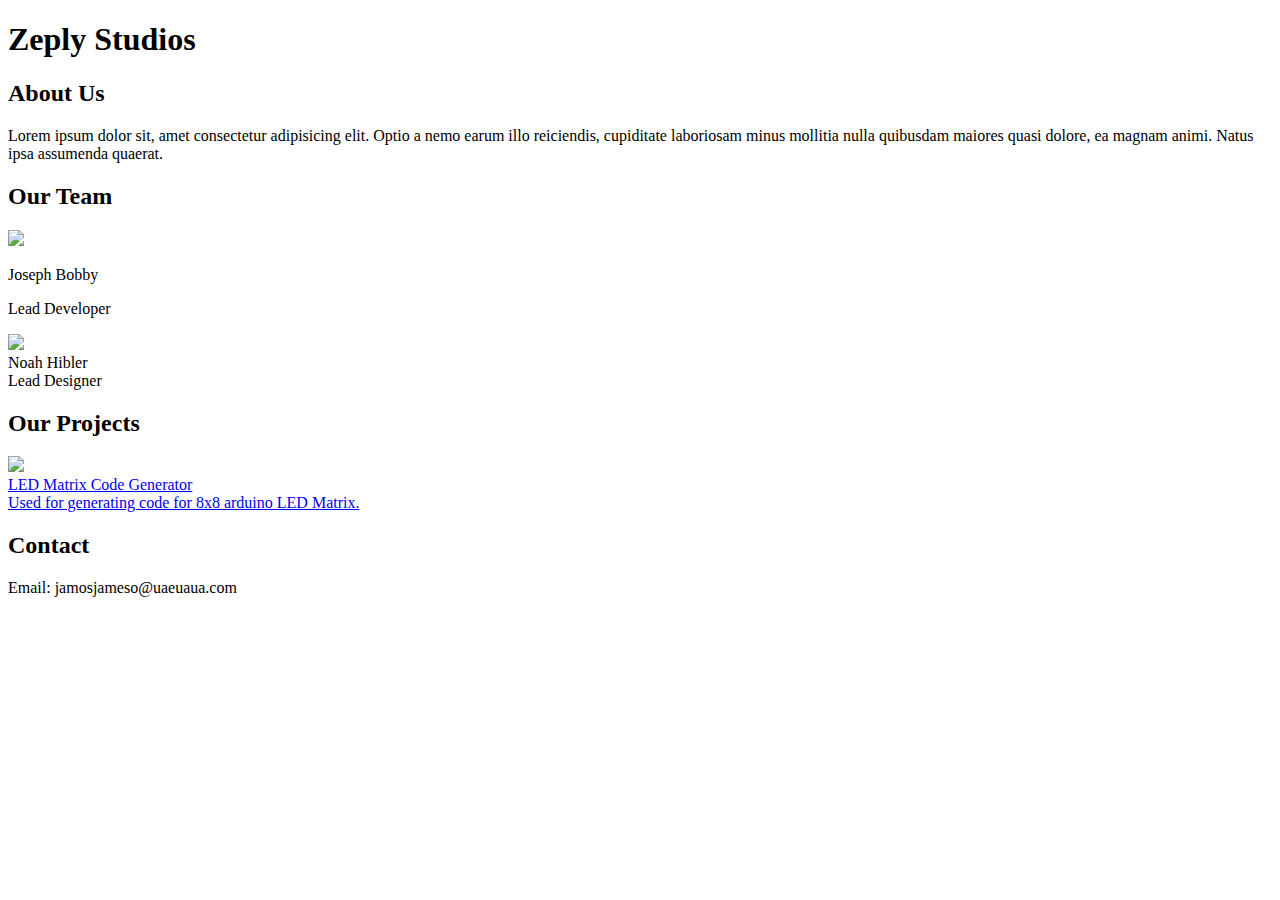
==== index.html @ f2e4d86c "modified:   index.html" ====
<!DOCTYPE html>
<html lang="en">

<head>
    <meta charset="UTF-8">
    <meta name="viewport" content="width=device-width, initial-scale=1.0">
    <title>Zeply Studios</title>
    <link rel="stylesheet" href="style.css">
</head>

<body>
    <div class="hero">
        <h1>Zeply Studios</h1>
    </div>

    <section>
        <h2>About Us</h2>
        <p class="section-content">Lorem ipsum dolor sit, amet consectetur adipisicing elit. Optio a nemo earum illo
            reiciendis, cupiditate laboriosam minus mollitia nulla quibusdam maiores quasi dolore, ea magnam animi.
            Natus ipsa assumenda quaerat.</p>
    </section>

    <section>
        <h2>Our Team</h2>
        <div class="cards">
            <div class="card">
                <img src="https://th.bing.com/th/id/OIP.lRRhG2ZEtFpRLg3SBtJ2IAHaE7?w=259&h=180&c=7&r=0&o=5&dpr=1.5&pid=1.7"
                    width="200px">
                <p class="card-title">Joseph Bobby</p>
                <p class="card-subtitle">Lead Developer</p>
            </div>
            <div class="card">
                <div class="card-img">
                    <img src="https://th.bing.com/th/id/OIP.lRRhG2ZEtFpRLg3SBtJ2IAHaE7?w=259&h=180&c=7&r=0&o=5&dpr=1.5&pid=1.7"
                        width="200px">
                </div>
                <div class="card-title">Noah Hibler</div>
                <div class="card-subtitle">Lead Designer</div>
            </div>
        </div>
    </section>

    <section>
        <h2>Our Projects</h2>
        <div class="cards carousel" style="overflow-x: scroll; flex-wrap: nowrap !important;">

            <div class="card card-sub">
                <a href="/Arduino-Matrix-Helper/">
                    <img src="https://th.bing.com/th/id/OIP.lRRhG2ZEtFpRLg3SBtJ2IAHaE7?w=259&h=180&c=7&r=0&o=5&dpr=1.5&pid=1.7"
                        width="200px">
                    <div class="card-title">LED Matrix Code Generator</div>
                    <div class="card-subtitle">Used for generating code for 8x8 arduino LED Matrix.</div>
                </a>
            </div>
        </div>
    </section>

    <section>
        <h2>Contact</h2>
        <p class="section-content">Email: jamosjameso@uaeuaua.com</p>
    </section>
</body>

</html>
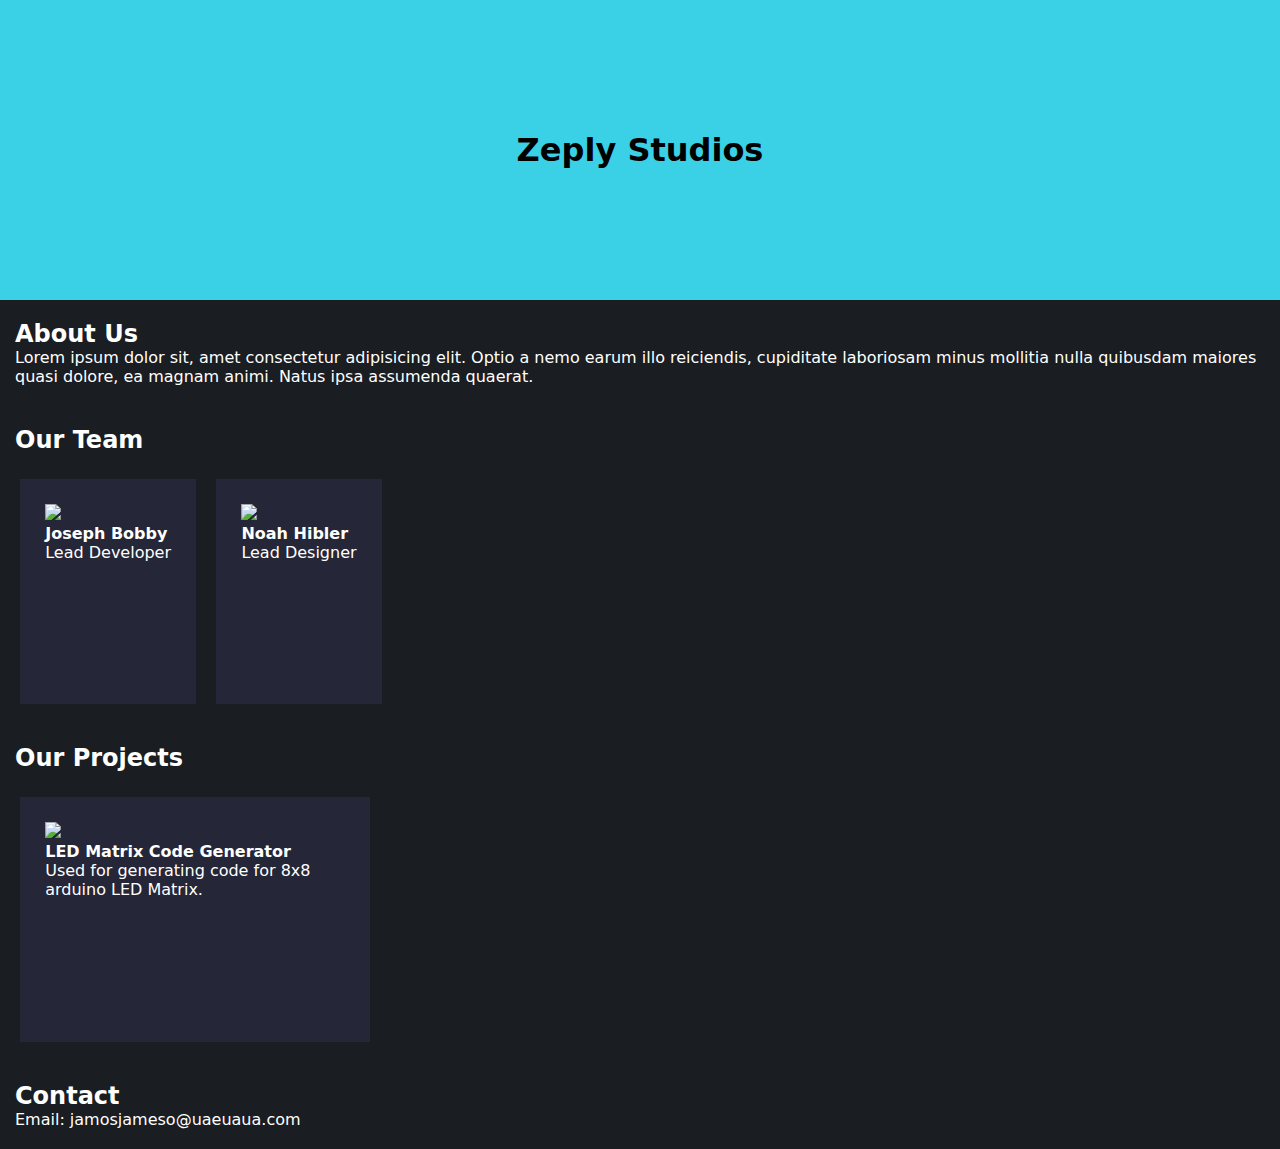
==== commit d94f61ff: "modified:   index.html 	modified:   style.css" ====
--- a/index.html
+++ b/index.html
@@ -44,7 +44,7 @@
         <h2>Our Projects</h2>
         <div class="cards carousel" style="overflow-x: scroll; flex-wrap: nowrap !important;">
 
-            <div class="card card-sub">
+            <div class="card" style="min-height: 220px;">
                 <a href="/Arduino-Matrix-Helper/">
                     <img src="https://th.bing.com/th/id/OIP.lRRhG2ZEtFpRLg3SBtJ2IAHaE7?w=259&h=180&c=7&r=0&o=5&dpr=1.5&pid=1.7"
                         width="200px">
--- a/style.css
+++ b/style.css
@@ -0,0 +1,90 @@
+* {
+  margin: 0;
+  padding: 0;
+  --primary: #1a1d21;
+  --secondary: #3AD0E5;
+  --accent: #252637;
+
+}
+
+body {
+  background-color: var(--primary);
+  color: white;
+  font-family: system-ui, -apple-system, BlinkMacSystemFont, "Segoe UI", Roboto,
+    Oxygen, Ubuntu, Cantarell, "Open Sans", "Helvetica Neue", sans-serif;
+}
+
+.hero {
+  height: 300px;
+  background-color: var(--secondary);
+  align-items: center;
+  justify-content: center;
+  display: flex;
+  color: black;
+}
+
+section {
+  margin-top: 20px;
+  padding-bottom: 20px;
+}
+
+h2,
+.section-content {
+  padding-left: 15px;
+}
+
+.carousel {
+  overflow-x: scroll;
+  scroll-behavior: smooth;
+  scrollbar-width: none;
+}
+
+.carousel::-webkit-scrollbar {
+  display: none;
+}
+
+.cards {
+  margin-top: 15px;
+  display: flex;
+  justify-content: left;
+  flex-wrap: wrap;
+  margin-left: 20px;
+}
+
+a {
+  width: 0;
+  height: 0;
+  padding: 0;
+  margin: 0;
+}
+
+.card {
+  background-color: var(--accent);
+  padding: 2%;
+  margin-right: 20px;
+  padding-bottom: 0;
+  margin-top: 10px;
+  cursor: pointer;
+  height: fit-content;
+  width: fit-content;
+  max-width: 300px;
+  min-height: 200px;
+  transition: transform 0.6s;
+}
+
+a {
+  text-decoration: none;
+  color: inherit;
+}
+
+.card:hover {
+  transform: scale(1.05);
+}
+
+.card-title {
+  font-weight: bold;
+}
+
+.card-subtitle {
+  font-weight: lighter;
+}
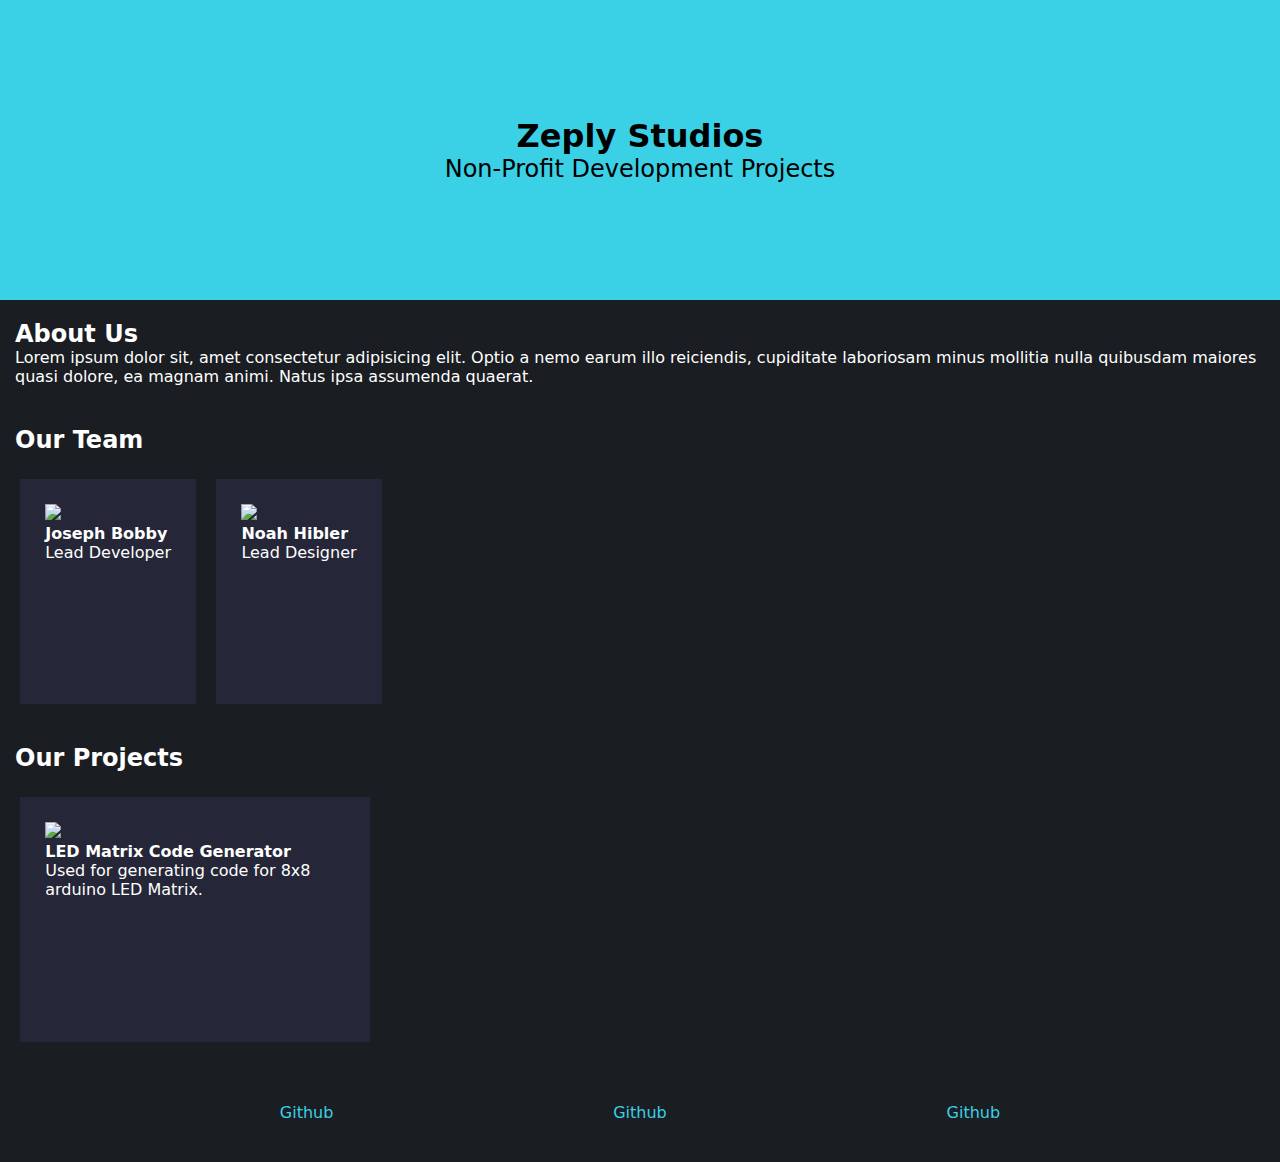
==== commit 2422071f: "modified:   index.html 	modified:   style.css" ====
--- a/index.html
+++ b/index.html
@@ -11,6 +11,7 @@
 <body>
     <div class="hero">
         <h1>Zeply Studios</h1>
+        <h2>Non-Profit Development Projects</h2>
     </div>
 
     <section>
@@ -44,21 +45,20 @@
         <h2>Our Projects</h2>
         <div class="cards carousel" style="overflow-x: scroll; flex-wrap: nowrap !important;">
 
-            <div class="card" style="min-height: 220px;">
-                <a href="/Arduino-Matrix-Helper/">
+                <a href="/Arduino-Matrix-Helper/" class="card" style="min-height: 220px;">
                     <img src="https://th.bing.com/th/id/OIP.lRRhG2ZEtFpRLg3SBtJ2IAHaE7?w=259&h=180&c=7&r=0&o=5&dpr=1.5&pid=1.7"
                         width="200px">
                     <div class="card-title">LED Matrix Code Generator</div>
                     <div class="card-subtitle">Used for generating code for 8x8 arduino LED Matrix.</div>
                 </a>
-            </div>
         </div>
     </section>
 
-    <section>
-        <h2>Contact</h2>
-        <p class="section-content">Email: jamosjameso@uaeuaua.com</p>
-    </section>
+    <footer>
+        <p><a href="https://github.com/Zeply-Studios">Github</a></p>
+        <p><a href="https://github.com/Zeply-Studios">Github</a></p>
+        <p><a href="https://github.com/Zeply-Studios">Github</a></p>
+    </footer>
 </body>
 
 </html>--- a/style.css
+++ b/style.css
@@ -17,10 +17,22 @@
 .hero {
   height: 300px;
   background-color: var(--secondary);
+  display: flex;
+  gap: 0;
+  row-gap: 0;
   align-items: center;
   justify-content: center;
-  display: flex;
+  flex-direction: column;
   color: black;
+}
+
+.hero * {
+  padding: 0;
+  margin: 0;
+}
+
+.hero h2 {
+  font-weight: lighter;
 }
 
 section {
@@ -88,3 +100,14 @@
 .card-subtitle {
   font-weight: lighter;
 }
+
+footer {
+  align-items: center;
+  display: flex;
+  justify-content: space-evenly;
+  height: 100px;
+}
+
+footer p {
+  color: var(--secondary);
+}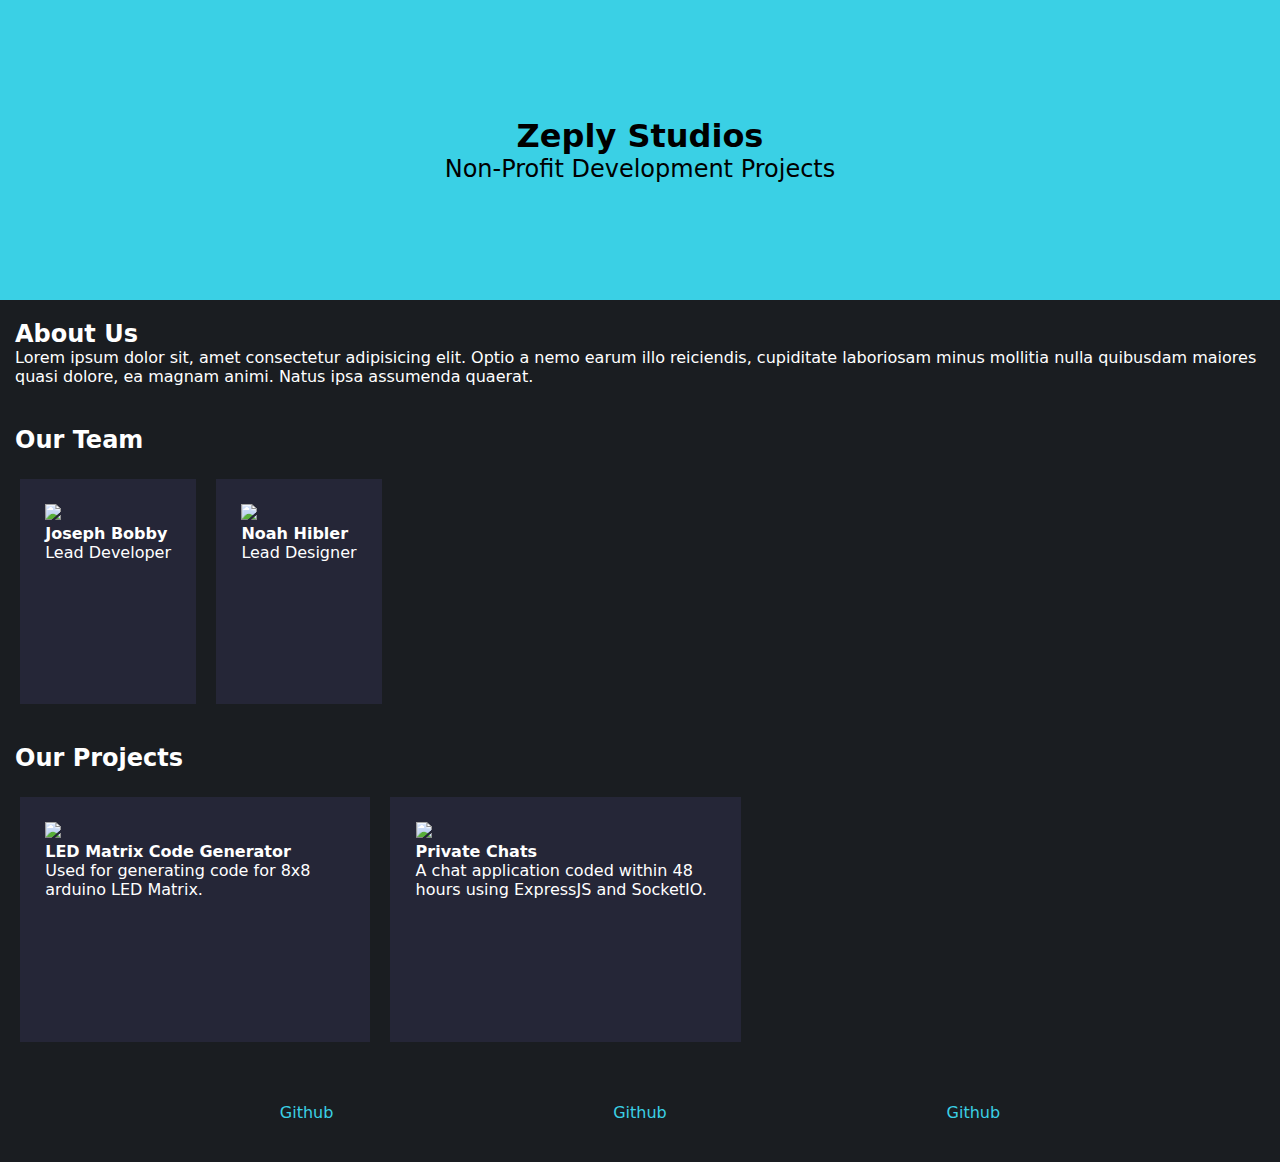
==== commit 9a2c6f9e: "modified:   index.html" ====
--- a/index.html
+++ b/index.html
@@ -51,6 +51,13 @@
                     <div class="card-title">LED Matrix Code Generator</div>
                     <div class="card-subtitle">Used for generating code for 8x8 arduino LED Matrix.</div>
                 </a>
+
+                <a href="https://github.com/Zeply-Studios/Private-Chats" class="card" style="min-height: 220px;">
+                    <img src="https://th.bing.com/th/id/OIP.lRRhG2ZEtFpRLg3SBtJ2IAHaE7?w=259&h=180&c=7&r=0&o=5&dpr=1.5&pid=1.7"
+                        width="200px">
+                    <div class="card-title">Private Chats</div>
+                    <div class="card-subtitle">A chat application coded within 48 hours using ExpressJS and SocketIO.</div>
+                </a>
         </div>
     </section>
 
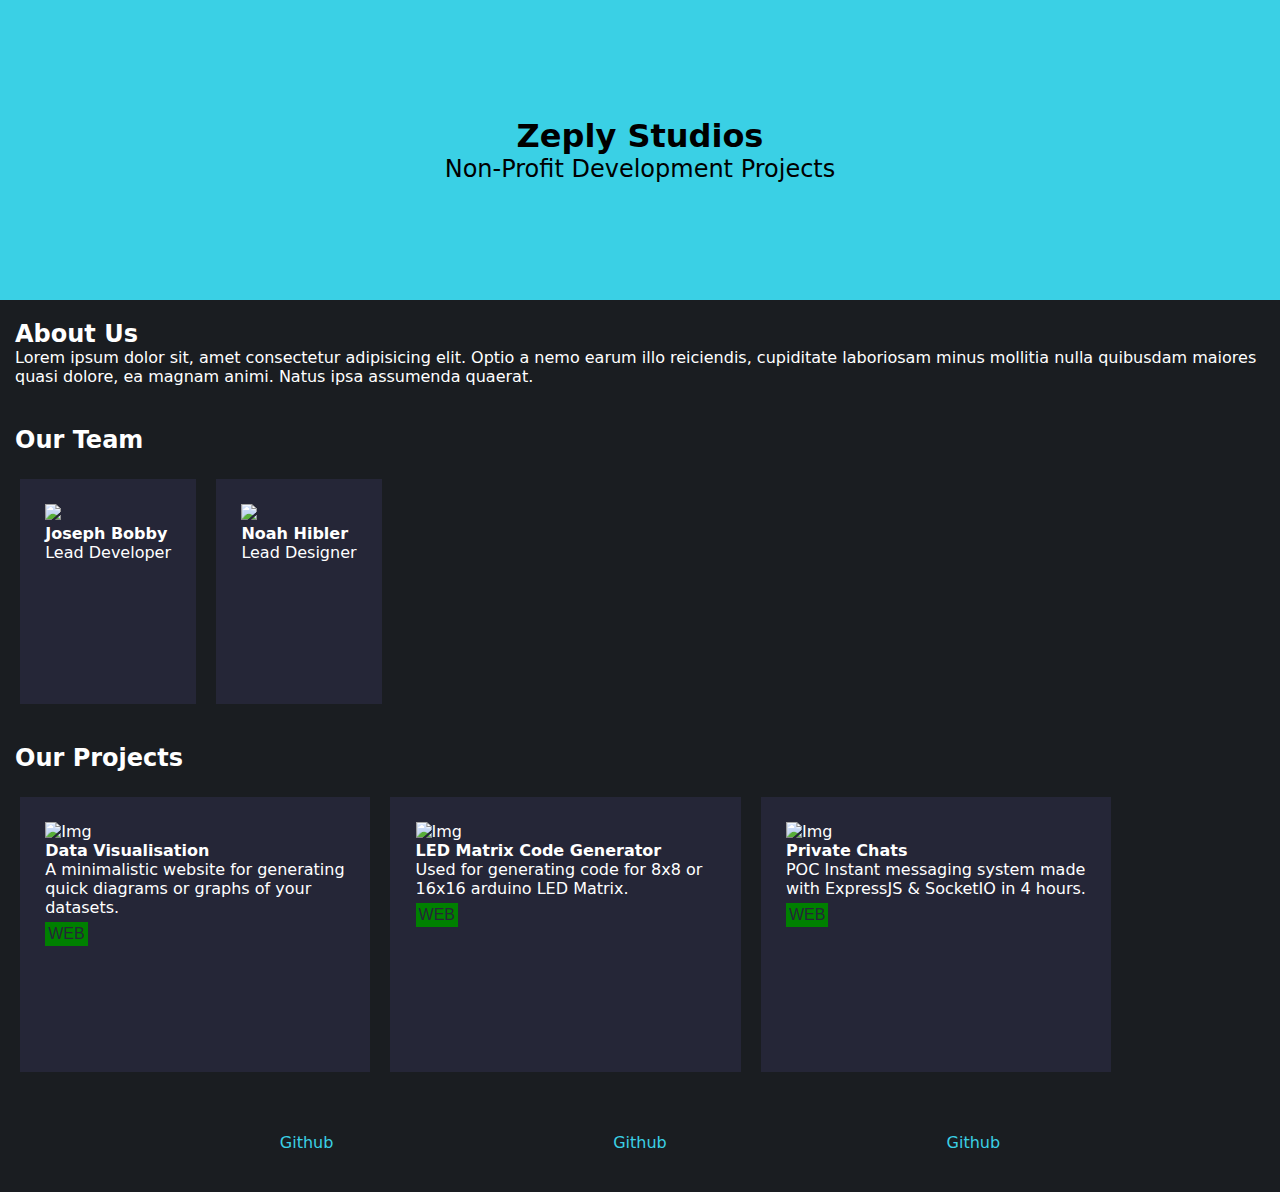
==== commit ec9c6f46: "new file:   data.json 	modified:   index.html 	modified:   style.css" ====
--- a/index.html
+++ b/index.html
@@ -43,21 +43,7 @@
 
     <section>
         <h2>Our Projects</h2>
-        <div class="cards carousel" style="overflow-x: scroll; flex-wrap: nowrap !important;">
-
-                <a href="/Arduino-Matrix-Helper/" class="card" style="min-height: 220px;">
-                    <img src="https://th.bing.com/th/id/OIP.lRRhG2ZEtFpRLg3SBtJ2IAHaE7?w=259&h=180&c=7&r=0&o=5&dpr=1.5&pid=1.7"
-                        width="200px">
-                    <div class="card-title">LED Matrix Code Generator</div>
-                    <div class="card-subtitle">Used for generating code for 8x8 arduino LED Matrix.</div>
-                </a>
-
-                <a href="https://github.com/Zeply-Studios/Private-Chats" class="card" style="min-height: 220px;">
-                    <img src="https://th.bing.com/th/id/OIP.lRRhG2ZEtFpRLg3SBtJ2IAHaE7?w=259&h=180&c=7&r=0&o=5&dpr=1.5&pid=1.7"
-                        width="200px">
-                    <div class="card-title">Private Chats</div>
-                    <div class="card-subtitle">A chat application coded within 48 hours using ExpressJS and SocketIO.</div>
-                </a>
+        <div id="carousel" class="cards carousel" style="overflow-x: scroll; flex-wrap: nowrap !important;">
         </div>
     </section>
 
@@ -66,6 +52,47 @@
         <p><a href="https://github.com/Zeply-Studios">Github</a></p>
         <p><a href="https://github.com/Zeply-Studios">Github</a></p>
     </footer>
+
+    <script>
+        const container = document.getElementById("carousel");
+    
+        fetch("/data.json").then(async res => {
+            const items = await res.json();
+            console.log(items);
+    
+            for (const item of items) {
+                const card = document.createElement("a");
+    
+                card.className = "card";
+                card.href = item.link;
+                card.style.minHeight = "250px";
+    
+                const img = document.createElement("img");
+                img.src = item.img;
+                img.width = 200;
+                img.alt = "Img"
+    
+                const title = document.createElement("p");
+                title.className = "card-title";
+                title.textContent = item.title;
+    
+                const subtitle = document.createElement("p"); 
+                subtitle.className = "card-subtitle";
+                subtitle.textContent = item.subtitle;
+    
+                const tag = document.createElement("p");
+                tag.className = "card-tag";
+                tag.textContent = item.tag;
+    
+                card.appendChild(img);
+                card.appendChild(title);
+                card.appendChild(subtitle);
+                card.appendChild(tag);
+    
+                container.appendChild(card);
+            }
+        })
+    </script>
 </body>
 
 </html>--- a/style.css
+++ b/style.css
@@ -101,6 +101,16 @@
   font-weight: lighter;
 }
 
+.card-tag {
+  margin-top: 5px;
+  font-weight: 500;
+  font-family: 'Franklin Gothic Medium', 'Arial Narrow', Arial, sans-serif;
+  color: var(--accent);
+  background-color: green;
+  width: fit-content;
+  padding: 3px;
+}
+
 footer {
   align-items: center;
   display: flex;
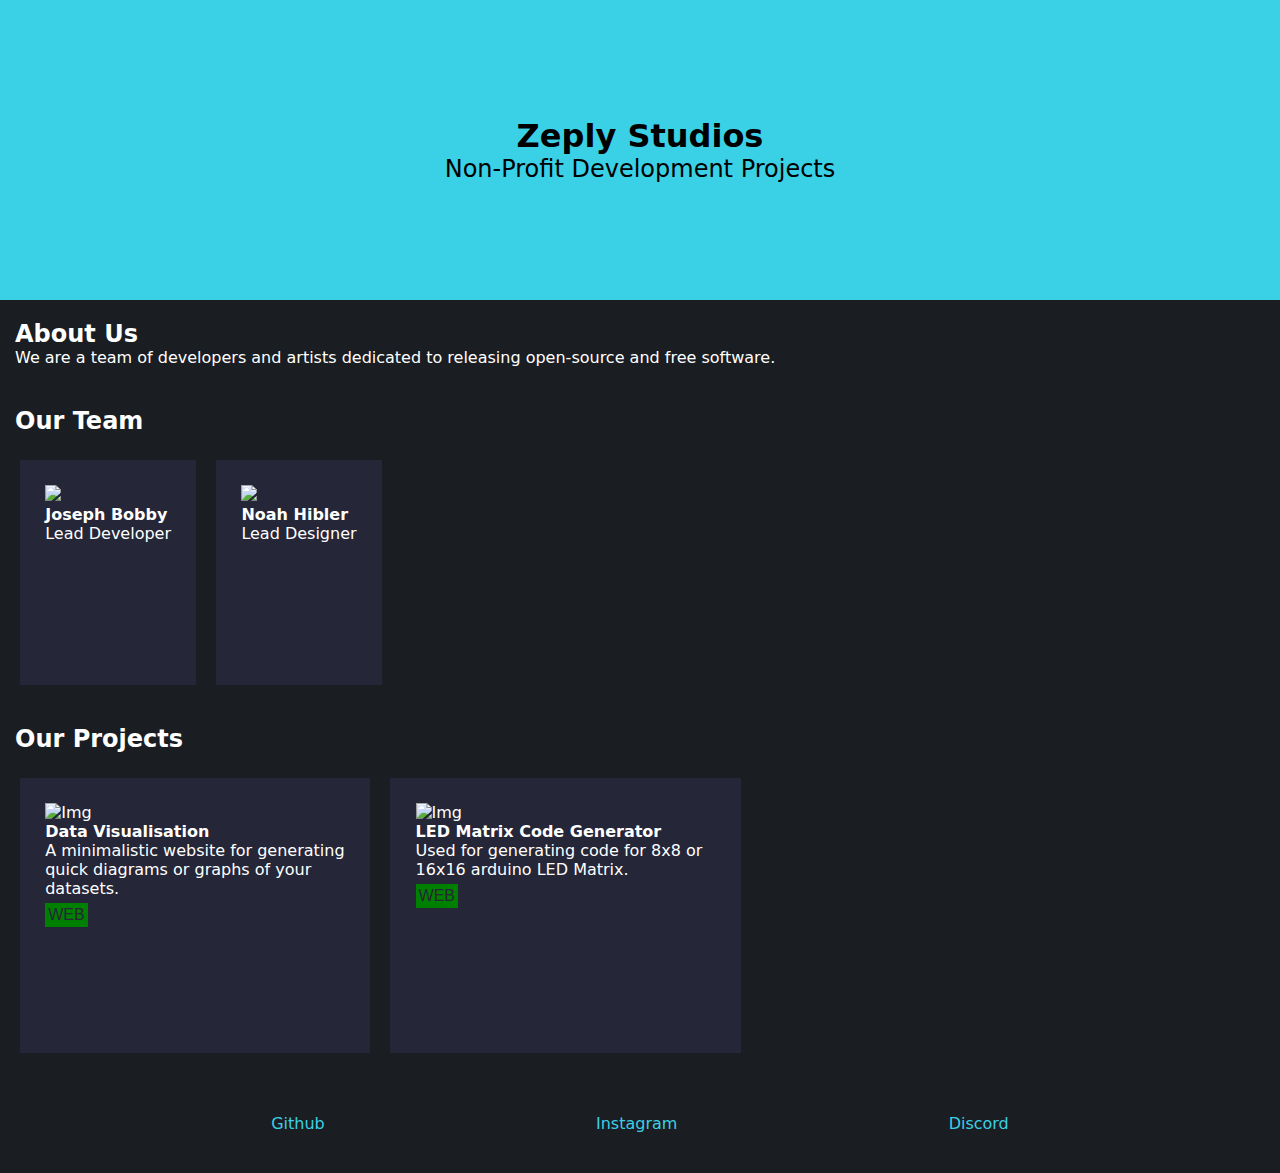
==== commit 2c42ab9d: "Update" ====
--- a/index.html
+++ b/index.html
@@ -16,9 +16,7 @@
 
     <section>
         <h2>About Us</h2>
-        <p class="section-content">Lorem ipsum dolor sit, amet consectetur adipisicing elit. Optio a nemo earum illo
-            reiciendis, cupiditate laboriosam minus mollitia nulla quibusdam maiores quasi dolore, ea magnam animi.
-            Natus ipsa assumenda quaerat.</p>
+        <p class="section-content">We are a team of developers and artists dedicated to releasing open-source and free software.</p>
     </section>
 
     <section>
@@ -49,8 +47,8 @@
 
     <footer>
         <p><a href="https://github.com/Zeply-Studios">Github</a></p>
-        <p><a href="https://github.com/Zeply-Studios">Github</a></p>
-        <p><a href="https://github.com/Zeply-Studios">Github</a></p>
+        <p><a href="https://github.com/Zeply-Studios">Instagram</a></p>
+        <p><a href="https://github.com/Zeply-Studios">Discord</a></p>
     </footer>
 
     <script>
